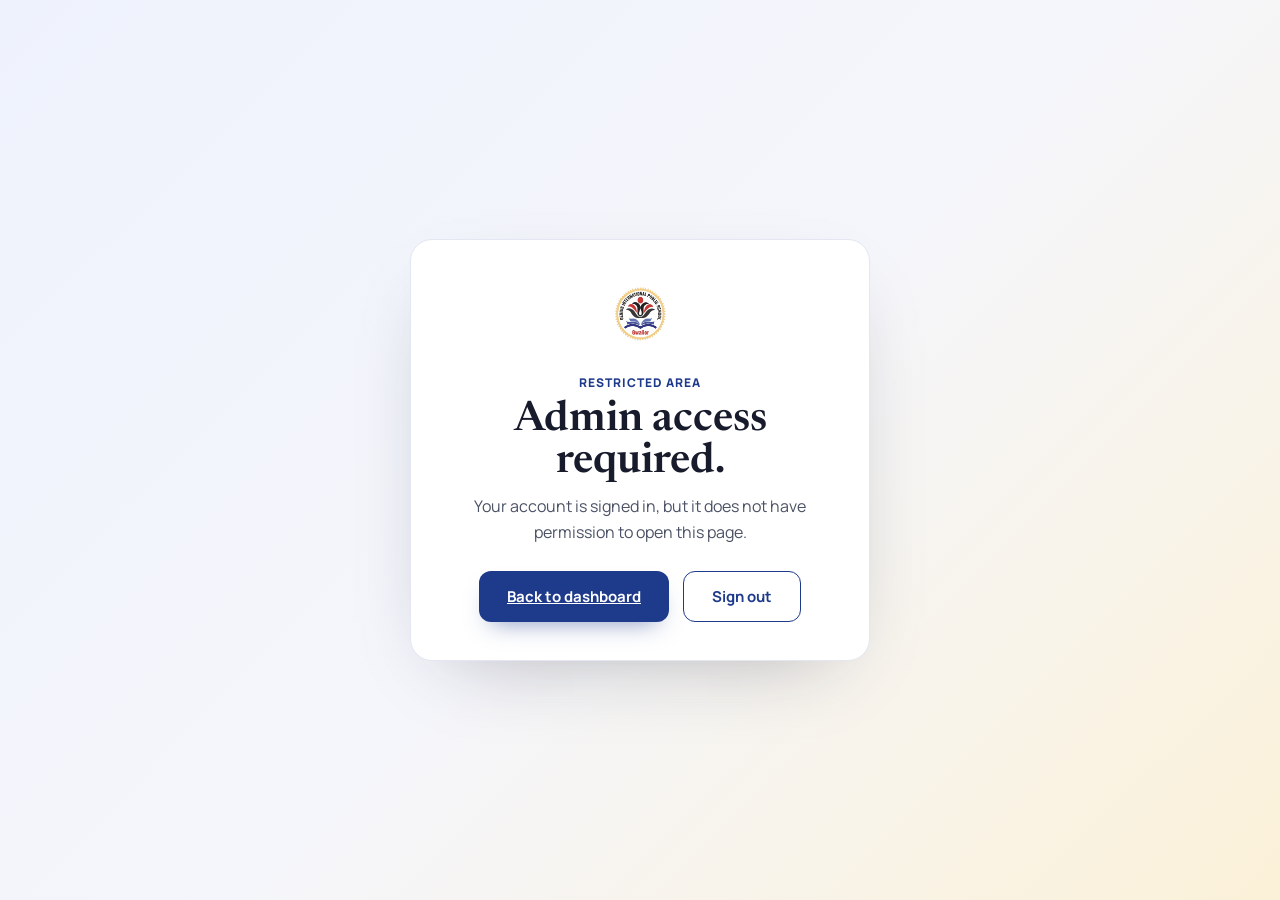
==== access-denied.html @ 64411fe4 "Add files via upload" ====
<!DOCTYPE html>
<html lang="en">
<head>
  <meta charset="UTF-8" />
  <meta name="viewport" content="width=device-width, initial-scale=1.0" />
  <title>Access Denied · GIPS Alumni Meet 2026</title>
  <link rel="icon" href="assets/logo.png" />
  <link rel="stylesheet" href="css/style.css" />
</head>
<body class="auth-page">
  <main class="auth-shell"><section class="auth-card access-card"><img class="gips-logo access-logo" src="assets/logo.png" alt="GIPS crest" /><p class="auth-kicker">Restricted area</p><h1 class="serif auth-title">Admin access required.</h1><p class="auth-copy">Your account is signed in, but it does not have permission to open this page.</p><div class="cta-row"><a class="btn btn-primary" href="index.html">Back to dashboard</a><button class="btn btn-ghost" data-logout type="button">Sign out</button></div></section></main>
  <script src="js/supabase-config.js"></script>
  <script src="js/auth.js"></script>
</body>
</html>
---- css/style.css ----
/* =====================================================================
   GIPS ALUMNI MEET 2026 — STYLESHEET
   Visual language: a "seal / certificate" motif echoing the school's
   own circular crest — double-rule borders, medallion badges, and a
   royal blue + warm gold palette with a serif display face.
   Content edits belong in js/data.js, not here.
===================================================================== */

@import url('https://fonts.googleapis.com/css2?family=Newsreader:ital,opsz,wght@0,6..72,400;0,6..72,500;0,6..72,600;0,6..72,700;1,6..72,500&family=Manrope:wght@400;500;600;700;800&display=swap');

:root {
  --bg: #F5F6FB;
  --paper: #FFFFFF;
  --ink: #171B2B;
  --ink-soft: #4B5265;
  --muted: #7A8296;
  --line: #E4E7F1;
  --line-strong: #D2D7E6;
  --royal: #1E3A8A;
  --royal-deep: #132A63;
  --royal-soft: #EEF2FC;
  --gold: #C9992C;
  --gold-deep: #9C7317;
  --gold-soft: #FBF1D8;
  --crimson: #B4222A;
  --purple: #5B3A9E;
}

* { box-sizing: border-box; }

body { padding-left: 76px; }

html { scroll-behavior: smooth; }

body {
  margin: 0;
  background: var(--bg);
  color: var(--ink);
  font-family: 'Manrope', system-ui, sans-serif;
  -webkit-font-smoothing: antialiased;
}

.serif { font-family: 'Newsreader', Georgia, serif; }

/* ----------------------------- side navigation ----------------------- */
.side-nav { position: fixed; inset: 0 auto 0 0; z-index: 60; width: 76px; padding: 22px 10px; overflow: hidden; background: #000000; color: #fff; box-shadow: 10px 0 30px -24px rgba(0, 0, 0, 0.55); transition: width 260ms ease; }
.side-nav:hover, .side-nav.sidebar-expanded, .side-nav:focus-within { width: 270px; }
.side-brand { width: 100%; display: flex; align-items: center; justify-content: center; gap: 10px; min-height: 58px; padding: 8px 4px 20px; border: 0; border-bottom: 1px solid rgba(255,255,255,0.14); background: transparent; color: #fff; text-align: left; text-decoration: none; cursor: pointer; }
.side-nav:hover .side-brand, .side-nav.sidebar-expanded .side-brand, .side-nav:focus-within .side-brand { justify-content: flex-start; padding-left: 10px; }
.side-brand img { width: 42px; height: 42px; flex: 0 0 42px; object-fit: contain; border-radius: 50%; background: #fff; }
.side-brand span { min-width: 0; overflow: hidden; white-space: nowrap; opacity: 0; transform: translateX(-8px); transition: opacity 180ms ease, transform 220ms ease; }
.side-nav:hover .side-brand span, .side-nav.sidebar-expanded .side-brand span, .side-nav:focus-within .side-brand span { opacity: 1; transform: translateX(0); }
.side-brand strong, .side-brand small { display: block; }
.side-brand strong { font-size: 16px; }
.side-brand small { margin-top: 3px; color: rgba(255,255,255,0.6); font-size: 11px; }
.side-nav-links { display: grid; gap: 5px; margin-top: 22px; }
.side-nav-link { display: flex; align-items: center; justify-content: center; gap: 14px; width: 100%; padding: 12px 13px; border: 0; border-radius: 10px; background: transparent; color: rgba(255,255,255,0.72); font: inherit; font-size: 13px; font-weight: 700; text-align: left; cursor: pointer; text-decoration: none; transition: background 0.2s ease, color 0.2s ease, justify-content 220ms ease; }
.side-nav:hover .side-nav-link, .side-nav.sidebar-expanded .side-nav-link, .side-nav:focus-within .side-nav-link { justify-content: flex-start; }
.side-nav-link svg { width: 18px; height: 18px; flex: 0 0 18px; }
.side-nav-link span { max-width: 0; overflow: hidden; white-space: nowrap; opacity: 0; transform: translateX(-8px); transition: max-width 220ms ease, opacity 180ms ease, transform 220ms ease; }
.side-nav:hover .side-nav-link span, .side-nav.sidebar-expanded .side-nav-link span, .side-nav:focus-within .side-nav-link span { max-width: 180px; opacity: 1; transform: translateX(0); }
.side-nav-link:hover, .side-nav-link.active { background: rgba(255,255,255,0.12); color: #fff; }
.side-nav-link.active { box-shadow: inset 3px 0 0 var(--gold); }
.side-nav-link[hidden] { display: none; }
.chat-unread { min-width: 18px; padding: 2px 5px; border-radius: 999px; background: var(--crimson); color: #fff; font-size: 10px; text-align: center; }

img { max-width: 100%; display: block; }

button, input, select {
  font-family: inherit;
}

section[id] { scroll-margin-top: 84px; }

/* ---------------------------- animations ---------------------------- */
@keyframes gipsFloat {
  0%, 100% { transform: translateY(0px) rotate(0deg); }
  50% { transform: translateY(-14px) rotate(6deg); }
}
@keyframes gipsFloatSlow {
  0%, 100% { transform: translateY(0px); }
  50% { transform: translateY(10px); }
}
@keyframes gipsRise {
  from { opacity: 0; transform: translateY(22px); }
  to { opacity: 1; transform: translateY(0); }
}
@keyframes gipsSpin {
  from { transform: rotate(0deg); }
  to { transform: rotate(360deg); }
}
.float { animation: gipsFloat 7s ease-in-out infinite; }
.float-slow { animation: gipsFloatSlow 9s ease-in-out infinite; }
.seal-spin { animation: none; }

.reveal {
  opacity: 0;
  transform: translateY(22px);
  transition: opacity 0.7s ease, transform 0.7s ease;
}
.reveal.in-view { opacity: 1; transform: translateY(0); }

@media (prefers-reduced-motion: reduce) {
  .float, .float-slow, .seal-spin, .reveal { animation: none !important; transition: none !important; opacity: 1 !important; transform: none !important; }
  html { scroll-behavior: auto; }
}

/* ------------------------------- shared ------------------------------ */
.card {
  background: var(--paper);
  border: 1px solid var(--line);
  transition: transform 0.35s ease, box-shadow 0.35s ease, border-color 0.35s ease;
}
.card:hover {
  transform: translateY(-4px);
  box-shadow: 0 24px 48px -24px rgba(23, 27, 43, 0.22);
  border-color: var(--line-strong);
}

.btn {
  border: none;
  border-radius: 12px;
  padding: 14px 28px;
  font-size: 15px;
  font-weight: 700;
  cursor: pointer;
  display: inline-flex;
  align-items: center;
  gap: 8px;
  transition: transform 0.25s ease, background 0.25s ease, box-shadow 0.25s ease, color 0.25s ease;
}
.btn-primary { background: var(--royal); color: #fff; box-shadow: 0 12px 24px -12px rgba(30, 58, 138, 0.55); }
.btn-primary:hover { background: var(--royal-deep); transform: translateY(-2px); }
.btn-ghost { background: transparent; color: var(--royal); border: 1.5px solid var(--royal); }
.btn-ghost:hover { background: var(--royal); color: #fff; transform: translateY(-2px); }
.btn-gold { background: var(--gold); color: var(--royal-deep); }
.btn-gold:hover { transform: translateY(-2px); }
.btn-sm { padding: 12px 16px; font-size: 14px; width: 100%; justify-content: center; }

.badge {
  display: inline-flex;
  align-items: center;
  gap: 5px;
  padding: 5px 14px;
  border-radius: 999px;
  font-weight: 700;
  font-size: 13px;
  white-space: nowrap;
}
.badge-sm { padding: 3px 10px; font-size: 11.5px; }

.seal-medallion {
  border-radius: 50%;
  display: flex;
  align-items: center;
  justify-content: center;
  position: relative;
  flex-shrink: 0;
}
.seal-medallion::before {
  content: "";
  position: absolute;
  inset: 4px;
  border-radius: 50%;
  border: 1px solid currentColor;
  opacity: 0.35;
}

.avatar-initials {
  border-radius: 50%;
  background: linear-gradient(145deg, var(--royal), var(--royal-deep));
  color: #fff;
  display: flex;
  align-items: center;
  justify-content: center;
  font-weight: 700;
  font-family: 'Manrope', sans-serif;
  box-shadow: 0 0 0 3px var(--paper), 0 0 0 4px var(--line);
}
.avatar-photo {
  border-radius: 50%;
  object-fit: cover;
  box-shadow: 0 0 0 3px var(--paper), 0 0 0 4px var(--line);
}

/* -------------------------------- navbar ------------------------------ */
.navbar {
  position: sticky;
  top: 0;
  z-index: 50;
  background: rgba(255, 255, 255, 0.7);
  backdrop-filter: blur(14px);
  border-bottom: 1px solid transparent;
  transition: all 0.3s ease;
}
.navbar.scrolled { background: rgba(255, 255, 255, 0.92); border-bottom-color: var(--line); }
.nav-inner {
  max-width: 1180px;
  margin: 0 auto;
  padding: 18px 24px;
  display: flex;
  align-items: center;
  justify-content: space-between;
  transition: padding 0.3s ease;
}
.navbar.scrolled .nav-inner { padding: 10px 24px; }
.brand { display: flex; align-items: center; gap: 12px; background: none; border: none; cursor: pointer; }
.brand img { height: 42px; width: auto; transition: height 0.3s ease; }
.navbar.scrolled .brand img { height: 34px; }
.brand-text { text-align: left; }
.brand-short { display: block; font-size: 17px; font-weight: 600; color: var(--ink); line-height: 1.1; }
.brand-event { display: block; font-size: 12px; color: var(--muted); font-weight: 600; }

.nav-links { display: none; }
.nav-link {
  position: relative;
  background: none;
  border: none;
  cursor: pointer;
  font-size: 14.5px;
  font-weight: 600;
  padding: 0;
  color: var(--ink-soft);
  transition: color 0.2s ease;
}
.nav-link::after {
  content: "";
  position: absolute;
  left: 0; right: 0; bottom: -6px;
  height: 2px;
  background: var(--gold);
  transform: scaleX(0);
  transform-origin: left;
  transition: transform 0.25s ease;
}
.nav-link:hover { color: var(--ink); }
.nav-link:hover::after { transform: scaleX(1); }

.mobile-toggle { display: none; background: none; border: none; cursor: pointer; color: var(--ink); }
.mobile-panel { display: none; border-top: 1px solid var(--line); background: var(--paper); padding: 8px 24px 20px; }
.mobile-panel.open { display: block; }
.mobile-panel .nav-link {
  display: block; width: 100%; text-align: left; padding: 12px 0;
  border-bottom: 1px solid var(--line); font-size: 15px; color: var(--ink);
}
.mobile-panel .nav-link::after { display: none; }

@media (max-width: 820px) {
  body { padding-left: 0; }
  .side-nav { display: none; }
  .nav-links { display: none; }
  .mobile-toggle { display: block; }
}

/* --------------------------------- hero -------------------------------- */
.hero { position: relative; overflow: hidden; padding: 84px 24px 60px; background: linear-gradient(rgba(245, 246, 251, 0.78), rgba(245, 246, 251, 0.9)), url("../assets/school-building.png") center / cover no-repeat; }
.hero-shape { position: absolute; border-radius: 50%; }
.hero-inner { max-width: 900px; margin: 0 auto; text-align: center; position: relative; }
.hero-seal-wrap { display: flex; justify-content: center; margin-bottom: 26px; }
.hero-seal { width: 108px; height: 108px; }
.hero-eyebrow { font-size: 14px; font-weight: 700; color: var(--royal); letter-spacing: 0.02em; margin: 0 0 10px; }
.hero-title { font-size: clamp(38px, 7vw, 66px); line-height: 1.05; font-weight: 600; color: var(--ink); margin: 0 0 18px; }
.hero-tagline { font-size: clamp(17px, 2.4vw, 21px); color: var(--royal); font-weight: 700; margin: 0 0 16px; }
.hero-desc { font-size: 16.5px; color: var(--ink-soft); max-width: 620px; margin: 0 auto 30px; line-height: 1.7; }

/* ---------------------- registration and attendance ------------------- */
.registered-members-section, .attendance-section, .registration-section { padding: 80px 24px; background: var(--paper); border-top: 1px solid var(--line); }
.registered-members-grid { max-width: 1080px; margin: 0 auto; display: grid; grid-template-columns: repeat(3, 1fr); gap: 18px; }
.registered-member { border-radius: 18px; padding: 20px; display: flex; align-items: center; gap: 16px; }
.registered-member-name { margin: 0 0 4px; font-size: 20px; }
.registered-member-label, .registered-members-message { margin: 0; color: var(--muted); font-size: 13px; }
.registered-members-message { grid-column: 1 / -1; text-align: center; }
.registration-inner, .attendance-panel { max-width: 980px; margin: 0 auto; }
.registration-form, .attendance-panel { padding: 26px; background: var(--paper); border: 1px solid var(--line); border-radius: 18px; }
.registration-form { display: grid; gap: 14px; max-width: 680px; margin: auto; }
.registration-form label, .admin-login-form label, .attendance-toolbar label { display: grid; gap: 7px; color: var(--ink); font-size: 13px; font-weight: 700; }
.registration-form input, .admin-login-form input, .attendance-toolbar input, .member-daily-score, .member-remarks { width: 100%; padding: 11px 12px; border: 1px solid var(--line); border-radius: 9px; background: var(--paper); color: var(--ink); font: inherit; }
.registration-status, .attendance-status { min-height: 20px; margin: 0; color: var(--ink-soft); font-size: 13px; }
.admin-login-form { display: grid; grid-template-columns: 1.4fr 1fr 1fr auto; align-items: end; gap: 14px; }
.admin-login-title { margin: 0 0 4px; font-size: 22px; }
.admin-login-copy { margin: 0; color: var(--muted); font-size: 13px; }
.attendance-toolbar { display: flex; align-items: end; justify-content: space-between; gap: 16px; margin-bottom: 20px; }
.attendance-actions { display: flex; align-items: center; gap: 10px; }
.attendance-table-wrap { overflow-x: auto; }
.attendance-table { width: 100%; min-width: 700px; border-collapse: collapse; }
.attendance-table th, .attendance-table td { padding: 12px; text-align: left; border-bottom: 1px solid var(--line); }
.attendance-table th { color: var(--royal); background: var(--royal-soft); font-size: 12px; }
.attendance-table td small { display: block; margin-top: 3px; color: var(--muted); font-size: 12px; }
.member-remarks { min-width: 170px; font-size: 12px; }
.attendance-status.pending { color: var(--gold-deep); }
.public-attendance-section { padding: 80px 24px; background: var(--paper); border-top: 1px solid var(--line); }
.public-attendance-panel { max-width: 980px; margin: 0 auto; padding: 24px; border: 1px solid var(--line); border-radius: 18px; background: var(--paper); }
.public-attendance-toolbar, .attendance-search-row { display: flex; align-items: end; justify-content: space-between; gap: 14px; flex-wrap: wrap; }
.public-attendance-toolbar { margin-bottom: 18px; }
.public-attendance-toolbar label { display: grid; gap: 7px; font-size: 13px; font-weight: 700; }
.public-attendance-toolbar input, .public-attendance-toolbar select, .attendance-search-row input, .attendance-search-row select { padding: 11px 13px; border: 1px solid var(--line); border-radius: 9px; background: var(--paper); color: var(--ink); font: inherit; }
.attendance-summary { display: flex; gap: 10px; flex-wrap: wrap; }
.attendance-summary span { padding: 9px 12px; border-radius: 9px; background: var(--royal-soft); color: var(--royal); font-size: 12px; font-weight: 700; }
.attendance-summary strong { margin-left: 4px; font-size: 15px; }
.attendance-search-row { justify-content: flex-start; margin-bottom: 16px; }
.attendance-search-row input { min-width: 240px; }
.public-attendance-list { border: 1px solid var(--line); border-radius: 12px; overflow: hidden; }
.public-attendance-row { display: flex; align-items: center; justify-content: space-between; gap: 14px; padding: 14px 16px; border-top: 1px solid var(--line); }
.public-attendance-row:first-child { border-top: 0; }
.public-attendance-row span { font-weight: 700; }
.public-attendance-row small { display: block; margin-top: 3px; color: var(--muted); font-size: 12px; font-weight: 500; }
.attendance-status-pill { min-width: 74px; padding: 6px 10px; border-radius: 999px; text-align: center; font-size: 12px; }
.attendance-status-pill.present { color: #217346; background: #E7F5EC; }
.attendance-status-pill.absent { color: var(--crimson); background: #FFF0F0; }
.attendance-empty { margin: 12px 0; color: var(--muted); text-align: center; }
@media (max-width: 900px) { .registered-members-grid { grid-template-columns: repeat(2, 1fr); } .admin-login-form { grid-template-columns: 1fr 1fr; } .admin-login-form > div { grid-column: 1 / -1; } }
@media (max-width: 600px) { .registered-members-grid { grid-template-columns: 1fr; } .admin-login-form { grid-template-columns: 1fr; } .admin-login-form > div { grid-column: auto; } .attendance-toolbar, .attendance-actions { align-items: stretch; flex-direction: column; } .public-attendance-row { align-items: flex-start; } .attendance-summary { width: 100%; } }

/* ----------------------------- private portal ------------------------- */
.auth-page { min-height: 100vh; padding-left: 0; background: linear-gradient(135deg, var(--royal-soft), var(--bg) 52%, var(--gold-soft)); }
.auth-shell { min-height: 100vh; display: grid; place-items: center; padding: 28px 18px; }
.auth-card { width: min(100%, 460px); padding: 38px; background: var(--paper); border: 1px solid var(--line); border-radius: 22px; box-shadow: 0 28px 80px -42px rgba(23, 27, 43, .38); }
.auth-brand { display: flex; align-items: center; gap: 12px; margin-bottom: 34px; color: var(--ink); }
.auth-brand .gips-logo { width: 48px; height: 48px; object-fit: contain; }
.auth-brand strong, .auth-brand span { display: block; }
.auth-brand strong { font-size: 18px; }
.auth-brand span { margin-top: 3px; color: var(--muted); font-size: 12px; }
.auth-kicker, .profile-label { margin: 0 0 8px; color: var(--royal); font-size: 12px; font-weight: 800; letter-spacing: .08em; text-transform: uppercase; }
.auth-title { margin: 0 0 10px; font-size: 42px; font-weight: 600; }
.auth-copy { margin: 0 0 26px; color: var(--ink-soft); line-height: 1.65; }
.auth-form { display: grid; gap: 15px; }
.auth-form label { display: grid; gap: 7px; color: var(--ink); font-size: 13px; font-weight: 700; }
.auth-form input { width: 100%; padding: 13px 14px; border: 1px solid var(--line); border-radius: 10px; background: var(--paper); color: var(--ink); font: inherit; }
.password-field { position: relative; }
.password-field input { padding-right: 46px; }
.password-field button { position: absolute; top: 50%; right: 10px; display: grid; place-items: center; padding: 7px; border: 0; background: transparent; color: var(--muted); cursor: pointer; transform: translateY(-50%); }
.auth-status { min-height: 20px; margin: 0; color: var(--crimson); font-size: 13px; }
.access-card { text-align: center; }
.access-logo { width: 72px; height: 72px; margin: 0 auto 24px; object-fit: contain; }
.portal-page { min-height: 100vh; padding-left: 0; }
.profile-section, .admin-section, .chat-section { min-height: 100vh; padding: 72px 24px; }
.profile-card, .admin-members, .chat-card { max-width: 980px; margin: 0 auto; padding: 28px; border-radius: 18px; }
.profile-card { display: grid; grid-template-columns: auto 1fr auto; align-items: center; gap: 24px; }
.profile-avatar { width: 96px; height: 96px; }
.profile-avatar .avatar-photo, .profile-avatar .avatar-initials { width: 96px; height: 96px; }
.profile-avatar .avatar-initials { display: grid; place-items: center; border-radius: 50%; background: var(--royal); color: #fff; font-size: 28px; font-weight: 800; }
.profile-details h2 { margin: 0 0 18px; font-size: 30px; }
.profile-details p { margin: 0 0 10px; color: var(--ink-soft); }
.profile-details .profile-label { margin-bottom: 4px; }
.admin-toolbar { max-width: 980px; margin: 0 auto 16px; display: flex; align-items: center; justify-content: space-between; gap: 16px; color: var(--ink-soft); }
.admin-members { overflow: hidden; }
.chat-card { display: grid; gap: 14px; }
.chat-messages { height: min(62vh, 620px); overflow-y: auto; padding: 8px 4px; }
.chat-empty { margin: 0; padding: 60px 16px; color: var(--muted); text-align: center; }
.chat-message { display: flex; align-items: flex-end; gap: 10px; max-width: 78%; margin: 12px 0; }
.chat-message.own { margin-left: auto; flex-direction: row-reverse; }
.chat-avatar, .chat-avatar img, .chat-avatar span { width: 34px; height: 34px; flex: 0 0 34px; border-radius: 50%; }
.chat-avatar img { object-fit: cover; }
.chat-avatar span { display: grid; place-items: center; background: var(--royal); color: #fff; font-size: 11px; font-weight: 800; }
.chat-bubble { min-width: 120px; padding: 11px 14px; border: 1px solid var(--line); border-radius: 14px 14px 14px 4px; background: var(--royal-soft); }
.chat-message.own .chat-bubble { border-color: #d9e1f8; background: var(--paper); border-radius: 14px 14px 4px 14px; }
.chat-message-meta { display: flex; align-items: center; gap: 8px; color: var(--royal); font-size: 12px; }
.chat-message-meta time { color: var(--muted); font-size: 10px; font-weight: 500; }
.chat-message-meta .chat-delete { display: inline-grid; place-items: center; margin-left: auto; padding: 0; border: 0; background: transparent; color: var(--muted); cursor: pointer; }
.chat-message p { margin: 6px 0 0; color: var(--ink); line-height: 1.5; white-space: normal; overflow-wrap: anywhere; }
.chat-form { display: grid; grid-template-columns: 1fr auto; align-items: end; gap: 12px; }
.chat-form textarea { width: 100%; resize: vertical; padding: 12px; border: 1px solid var(--line); border-radius: 10px; color: var(--ink); font: inherit; }
@media (max-width: 600px) { .auth-card { padding: 28px 22px; } .profile-card { grid-template-columns: 1fr; text-align: center; justify-items: center; } .admin-toolbar, .chat-form { grid-template-columns: 1fr; display: grid; } .chat-message { max-width: 94%; } .profile-section, .admin-section, .chat-section { padding: 42px 14px; } }

/* ----------------------------- analytics ------------------------------ */
.analytics-section { display: none; }
.analytics-section.analytics-modal-open { position: relative; inset: auto; z-index: 1; display: block; padding: 40px 24px 56px; background: var(--bg); backdrop-filter: none; overflow: visible; }
.analytics-modal-card { max-width: 1280px; margin: 0 auto; overflow: hidden; background: var(--paper); border: 1px solid var(--line); border-radius: 22px; box-shadow: 0 18px 48px -28px rgba(0, 0, 0, 0.28); }
.analytics-modal-close { display: none; }
.analytics-modal-card .section-head { padding: 24px 28px 0; margin-bottom: 0; }
.analytics-inner { padding: 0 28px 32px; }
.analytics-department-grid, .analytics-member-grid { display: grid; grid-template-columns: repeat(3, 1fr); gap: 16px; align-content: start; }
.analytics-member-grid .analytics-back, .analytics-member-grid .analytics-heading, .analytics-member-search { grid-column: 1 / -1; }
.analytics-department, .analytics-member { display: flex; align-items: center; gap: 18px; width: 100%; min-height: 128px; padding: 22px; border-radius: 16px; text-align: left; cursor: pointer; color: var(--ink); }
.analytics-department > span:nth-child(2), .analytics-member > span:nth-child(2) { flex: 1; min-width: 0; }
.analytics-department strong, .analytics-member strong { display: block; font-size: 15px; }
.analytics-department small, .analytics-member small { display: block; margin-top: 4px; color: var(--muted); font-size: 12px; }
.analytics-dept-icon { width: 54px; height: 54px; border: 2px solid var(--royal); border-radius: 50%; display: grid; place-items: center; color: var(--royal); }
.analytics-back { display: inline-flex; align-items: center; gap: 6px; margin: 0 0 18px; padding: 0; border: 0; background: transparent; color: var(--royal); cursor: pointer; font-weight: 700; }
.analytics-heading { margin: 0 0 18px; color: var(--ink); font-size: 28px; }
.analytics-member-search { position: relative; display: flex; align-items: center; max-width: 460px; margin: -4px 0 4px; }
.analytics-member-search svg { position: absolute; left: 14px; color: var(--muted); }
.analytics-member-search input { width: 100%; padding: 13px 16px 13px 42px; border: 1px solid var(--line); border-radius: 10px; background: var(--paper); color: var(--ink); outline: none; font: inherit; }
.analytics-avatar, .analytics-initials { width: 58px; height: 58px; flex-shrink: 0; border-radius: 50%; object-fit: cover; box-shadow: 0 0 0 3px var(--paper), 0 0 0 4px var(--line); }
.analytics-initials { display: grid; place-items: center; background: var(--royal); color: #fff; font-weight: 700; }
.dashboard-heading { display: flex; align-items: center; gap: 14px; margin-bottom: 20px; }
.dashboard-heading .analytics-heading { margin: 0; }
.dashboard-heading p { margin: 3px 0 0; color: var(--muted); font-size: 13px; }
.dashboard-stats { display: grid; grid-template-columns: repeat(5, 1fr); gap: 10px; margin-bottom: 18px; }
.dashboard-stats .card { padding: 14px 10px; border-radius: 12px; text-align: center; }
.dashboard-stats strong { display: block; color: var(--royal); font-size: 20px; }
.dashboard-stats span { display: block; margin-top: 4px; color: var(--muted); font-size: 11px; }
.performance-chart { height: 340px; padding: 18px; border-radius: 16px; }
.performance-chart canvas { width: 100% !important; height: 100% !important; }
@media (max-width: 900px) { .analytics-department-grid, .analytics-member-grid { grid-template-columns: repeat(2, 1fr); } }
@media (max-width: 560px) { .analytics-department-grid, .analytics-member-grid { grid-template-columns: 1fr; } .dashboard-stats { grid-template-columns: repeat(2, 1fr); } .analytics-section.analytics-modal-open { padding: 24px 12px; } .analytics-inner { padding: 0 16px 24px; } .analytics-modal-card .section-head { padding-left: 16px; padding-right: 16px; } }
.date-pill {
  display: inline-flex; align-items: center; gap: 10px;
  background: var(--paper); border: 1px solid var(--line); border-radius: 999px;
  padding: 10px 20px; margin-bottom: 36px;
  box-shadow: 0 10px 26px -18px rgba(23, 27, 43, 0.35);
}
.date-pill svg { color: var(--royal); }
.date-pill .date-text { font-weight: 700; font-size: 14.5px; color: var(--ink); }
.date-pill .dot { width: 4px; height: 4px; border-radius: 50%; background: var(--line-strong); }
.date-pill .date-note { font-size: 13px; color: var(--muted); font-weight: 600; }
.cta-row { display: flex; gap: 14px; justify-content: center; flex-wrap: wrap; }

.stats-grid { max-width: 900px; margin: 56px auto 0; display: grid; grid-template-columns: repeat(4, 1fr); gap: 14px; }
.stat-card { border-radius: 16px; padding: 22px 12px; text-align: center; }
.stat-value { font-size: 30px; font-weight: 700; color: var(--royal); }
.stat-label { font-size: 12.5px; color: var(--muted); font-weight: 600; margin-top: 4px; }

@media (max-width: 640px) { .stats-grid { grid-template-columns: repeat(2, 1fr); } }

/* -------------------------------- about -------------------------------- */
.about-section { padding: 70px 24px; background: var(--paper); border-top: 1px solid var(--line); border-bottom: 1px solid var(--line); }
.about-inner { max-width: 880px; margin: 0 auto; text-align: center; }
.section-title { font-size: clamp(28px, 4vw, 38px); font-weight: 600; color: var(--ink); margin: 0 0 22px; }
.about-text { font-size: 16.5px; color: var(--ink-soft); line-height: 1.8; margin: 0 0 16px; }
.pillars-grid { display: grid; grid-template-columns: repeat(4, 1fr); gap: 16px; margin-top: 40px; }
.pillar { display: flex; flex-direction: column; align-items: center; gap: 10px; }
.pillar-label { font-size: 13.5px; font-weight: 700; color: var(--ink); }
@media (max-width: 640px) { .pillars-grid { grid-template-columns: repeat(2, 1fr); row-gap: 26px; } }

/* ----------------------------- departments ----------------------------- */
.departments-section, .position-section, .leaderboard-section, .progress-section { padding: 80px 24px; }
.position-section, .progress-section { background: var(--paper); border-top: 1px solid var(--line); }
.position-section { border-bottom: 1px solid var(--line); }
.section-head { text-align: center; max-width: 640px; margin: 0 auto 40px; }
.section-sub { font-size: 15.5px; color: var(--ink-soft); line-height: 1.7; }

.filters-row { display: flex; gap: 12px; flex-wrap: wrap; justify-content: center; margin-bottom: 40px; }
.search-box { position: relative; flex: 1 1 260px; max-width: 320px; }
.search-box svg { position: absolute; left: 14px; top: 50%; transform: translateY(-50%); color: var(--muted); }
.search-input {
  width: 100%; padding: 11px 14px 11px 38px; border-radius: 10px;
  border: 1px solid var(--line); font-size: 14px; background: var(--paper); outline: none;
}
.filter-select {
  padding: 11px 14px; border-radius: 10px; border: 1px solid var(--line);
  font-size: 14px; background: var(--paper); color: var(--ink); outline: none; font-weight: 600;
}

.dept-grid { max-width: 1180px; margin: 0 auto; display: grid; grid-template-columns: repeat(3, 1fr); gap: 22px; }
@media (max-width: 980px) { .dept-grid { grid-template-columns: 1fr; } }
.no-results { text-align: center; color: var(--muted); font-size: 15px; }

.dept-card { border-radius: 20px; padding: 26px; display: flex; flex-direction: column; gap: 16px; }
.dept-card-top { display: flex; align-items: flex-start; justify-content: space-between; }
.dept-rank-block { text-align: right; }
.dept-rank-label { font-size: 11.5px; font-weight: 700; color: var(--gold); letter-spacing: 0.02em; }
.dept-rank-label.muted { color: var(--muted); }
.dept-score-value { font-size: 22px; font-weight: 700; color: var(--ink); }
.dept-score-value span { font-size: 13px; color: var(--muted); font-weight: 500; }
.dept-name { font-size: 21px; font-weight: 600; color: var(--ink); margin: 0 0 8px; }
.dept-desc { font-size: 14px; color: var(--ink-soft); line-height: 1.65; min-height: 66px; margin: 0; }
.dept-meta-row { display: flex; align-items: center; justify-content: space-between; flex-wrap: wrap; gap: 10px; }
.dept-member-count { font-size: 12.5px; color: var(--muted); font-weight: 600; }
.dept-leadership { border-top: 1px dashed var(--line); padding-top: 14px; display: flex; flex-direction: column; gap: 4px; }
.dept-leadership-row { display: flex; justify-content: space-between; font-size: 13px; }
.dept-leadership-row .label { color: var(--muted); }
.dept-leadership-row .value { font-weight: 700; color: var(--ink); }
.dept-leadership-row .value.tba { color: var(--muted); }

/* ------------------------------ dept modal ------------------------------ */
.modal-overlay {
  position: fixed; inset: 0; z-index: 100; background: rgba(15, 18, 30, 0.55);
  backdrop-filter: blur(4px); display: flex; justify-content: center; align-items: flex-start;
  padding: 40px 16px; overflow-y: auto;
}
.modal-overlay.hidden { display: none; }
.modal {
  background: var(--bg); border-radius: 24px; max-width: 860px; width: 100%;
  padding: 0 0 40px; position: relative; box-shadow: 0 40px 90px -30px rgba(0,0,0,0.5);
  animation: gipsRise 0.35s ease;
}
.modal-close {
  position: absolute; top: 20px; right: 20px; background: var(--paper); border: 1px solid var(--line);
  border-radius: 50%; width: 38px; height: 38px; display: flex; align-items: center; justify-content: center;
  cursor: pointer; z-index: 2;
}
.modal-header { background: linear-gradient(160deg, var(--royal-deep), var(--royal)); border-radius: 24px 24px 0 0; padding: 40px 36px 30px; color: #fff; }
.modal-header .seal-medallion { color: rgba(255,255,255,0.6); }
.modal-title { font-size: 30px; font-weight: 600; margin: 16px 0 8px; }
.modal-desc { font-size: 14.5px; opacity: 0.85; line-height: 1.7; max-width: 560px; margin: 0 0 18px; }
.modal-stats { display: flex; gap: 22px; flex-wrap: wrap; }
.modal-stat-label { font-size: 11.5px; opacity: 0.7; font-weight: 600; }
.modal-stat-value { font-size: 22px; font-weight: 700; }
.modal-body { padding: 30px 36px 0; }
.modal-subhead { font-size: 13px; font-weight: 800; color: var(--muted); letter-spacing: 0.03em; margin: 0 0 14px; }
.leader-grid, .member-grid { display: grid; grid-template-columns: 1fr 1fr; gap: 16px; margin-bottom: 30px; }
@media (max-width: 700px) { .leader-grid, .member-grid { grid-template-columns: 1fr; } }

.member-card { border-radius: 18px; padding: 22px; display: flex; gap: 16px; align-items: flex-start; }
.member-card-body { flex: 1; min-width: 0; }
.member-card-head { display: flex; align-items: center; justify-content: space-between; gap: 8px; flex-wrap: wrap; }
.member-name { font-size: 17.5px; font-weight: 600; color: var(--ink); margin: 0; }
.member-position { font-size: 13px; font-weight: 700; color: var(--royal); margin: 0 0 8px; }
.member-resp { font-size: 13.5px; color: var(--ink-soft); line-height: 1.6; margin: 0 0 12px; }
.member-meta { display: flex; align-items: center; gap: 10px; flex-wrap: wrap; }
.member-score { font-size: 15px; font-weight: 700; color: var(--ink); }
.member-score span { font-size: 11.5px; color: var(--muted); font-weight: 500; }

/* --------------------------- position section --------------------------- */
.position-grid { display: grid; grid-template-columns: repeat(5, 1fr); gap: 16px; max-width: 1080px; margin: 0 auto; }
@media (max-width: 980px) { .position-grid { grid-template-columns: repeat(2, 1fr); row-gap: 30px; } }
.position-item { text-align: center; padding: 8px 6px; }
.position-item h4 { font-size: 14.5px; font-weight: 700; color: var(--ink); margin: 12px 0 6px; }
.position-item p { font-size: 12.5px; color: var(--ink-soft); line-height: 1.55; margin: 0; }

/* ------------------------------ leaderboard ------------------------------ */
.leaderboard-inner { max-width: 980px; margin: 0 auto; }
.podium { display: flex; align-items: flex-end; justify-content: center; gap: 18px; margin-bottom: 46px; flex-wrap: wrap; }
.podium-item { display: flex; flex-direction: column; align-items: center; width: 190px; }
.podium-name { font-size: 16.5px; font-weight: 600; color: var(--ink); margin: 10px 0 2px; text-align: center; }
.podium-dept { font-size: 12px; color: var(--muted); font-weight: 600; margin: 0 0 8px; text-align: center; }
.podium-score { font-size: 20px; font-weight: 700; color: var(--royal); margin-bottom: 12px; }
.podium-score span { font-size: 12px; color: var(--muted); font-weight: 500; }
.podium-plate {
  width: 100%; border-radius: 14px 14px 4px 4px; background: linear-gradient(180deg, var(--paper), var(--royal-soft));
  display: flex; align-items: flex-start; justify-content: center; padding-top: 14px;
}

.lb-list { display: flex; flex-direction: column; gap: 0; border-radius: 16px; overflow: hidden; background: var(--paper); border: 1px solid var(--line); }
.lb-row {
  display: grid; grid-template-columns: 50px 1.6fr 1.2fr 1fr 1fr 70px;
  padding: 14px 20px; align-items: center; border-top: 1px solid var(--line); gap: 8px;
}
.lb-row:first-child { border-top: none; }
.lb-head { background: var(--royal-soft); font-size: 11.5px; font-weight: 800; color: var(--royal); letter-spacing: 0.02em; padding: 12px 20px; }
.lb-row.top3 { background: var(--gold-soft); }
.lb-rank { font-weight: 700; color: var(--muted); }
.lb-row.top3 .lb-rank { color: var(--gold-deep); }
.lb-name { font-weight: 700; font-size: 14px; color: var(--ink); display: flex; align-items: center; gap: 10px; }
.lb-dept, .lb-position { font-size: 13px; color: var(--ink-soft); }
.lb-score { font-weight: 700; font-size: 14.5px; text-align: right; color: var(--ink); }

@media (max-width: 760px) {
  .lb-head { display: none; }
  .lb-row { grid-template-columns: 1fr; gap: 6px; }
  .lb-row > * { text-align: left !important; }
}

/* ------------------------------- progress ------------------------------- */
.progress-grid { display: grid; grid-template-columns: repeat(3, 1fr); gap: 20px; max-width: 1080px; margin: 0 auto; }
@media (max-width: 900px) { .progress-grid { grid-template-columns: 1fr; } }
.progress-card { border-radius: 18px; padding: 24px; }
.progress-head { display: flex; align-items: center; gap: 12px; margin-bottom: 16px; }
.progress-head h4 { font-size: 15.5px; font-weight: 700; color: var(--ink); margin: 0; }
.progress-percent { font-size: 13px; color: var(--gold); font-weight: 700; }
.progress-track { height: 9px; border-radius: 999px; background: var(--line); overflow: hidden; margin-bottom: 14px; }
.progress-fill { height: 100%; width: 0%; border-radius: 999px; background: linear-gradient(90deg, var(--royal), var(--gold)); transition: width 1.4s cubic-bezier(0.16, 1, 0.3, 1); }
.progress-status { font-size: 13px; color: var(--ink-soft); margin: 0; }

/* ------------------------------- final CTA ------------------------------- */
.final-cta { padding: 90px 24px; background: linear-gradient(160deg, var(--royal-deep), var(--royal)); text-align: center; position: relative; overflow: hidden; }
.final-cta-title { font-size: clamp(30px, 5vw, 46px); font-weight: 600; color: #fff; margin: 0 0 12px; }
.final-cta-sub { font-size: 18px; color: var(--gold); font-weight: 700; margin: 0 0 14px; }
.final-cta-text { font-size: 15.5px; color: rgba(255,255,255,0.8); max-width: 480px; margin: 0 auto 32px; line-height: 1.7; }

/* --------------------------------- footer -------------------------------- */
.footer { padding: 44px 24px 30px; background: var(--ink); color: rgba(255,255,255,0.75); }
.footer-inner { max-width: 1080px; margin: 0 auto; display: flex; flex-direction: column; align-items: center; text-align: center; gap: 10px; }
.footer-inner img { height: 46px; margin-bottom: 6px; filter: brightness(1.1); }
.footer-school { font-weight: 700; color: #fff; font-size: 15px; margin: 0; }
.footer-sub { font-size: 13px; color: rgba(255,255,255,0.55); margin: 0; }
.footer-tagline { font-size: 13px; color: var(--gold); font-weight: 700; margin: 4px 0 0; }
.footer-credit { font-size: 12px; color: rgba(255,255,255,0.4); margin-top: 22px; }
/*
  Social / contact links placeholder — uncomment in index.html and
  fill in once the school provides official handles.
*/
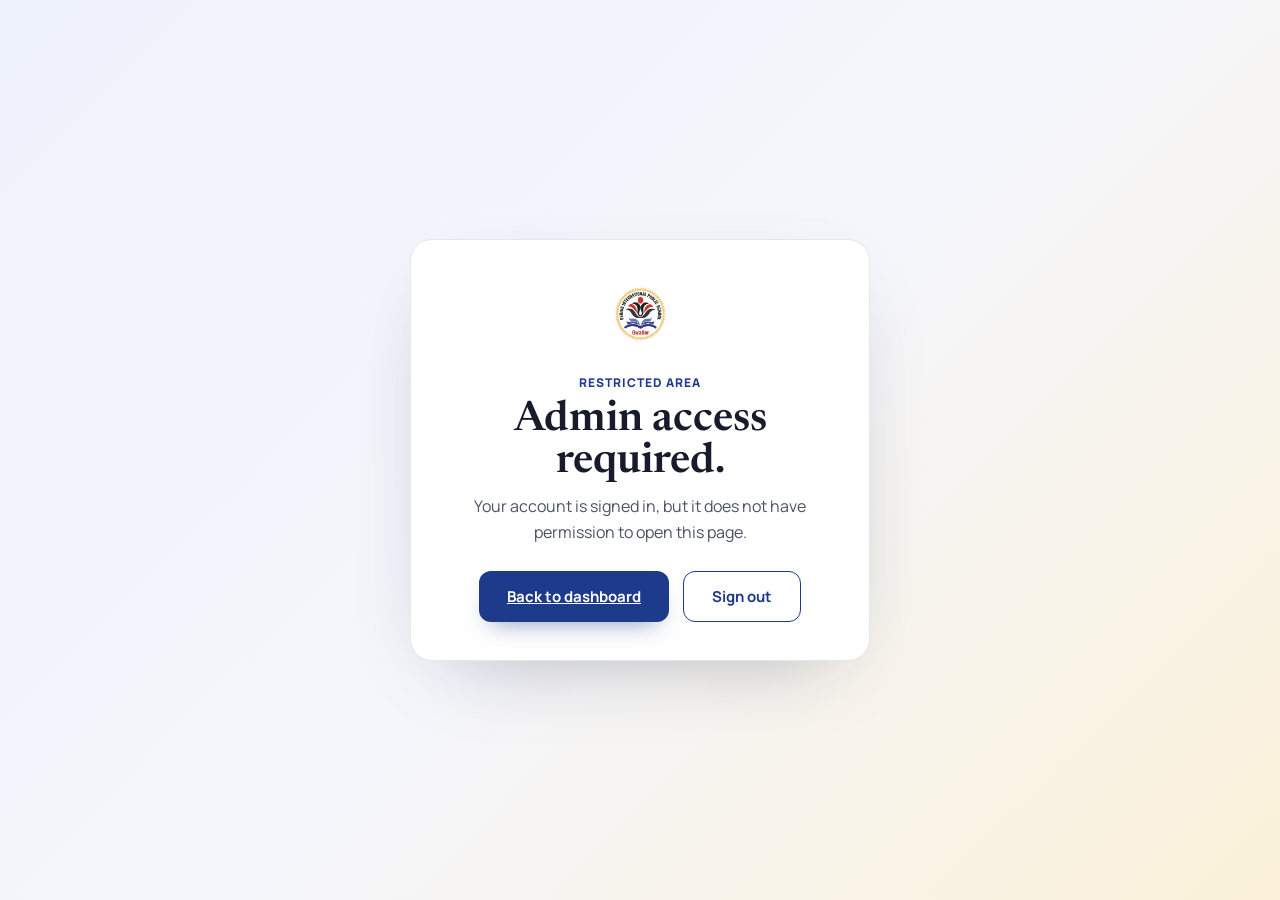
==== commit 63b7ff27: "Optimize website performance and mobile menu" ====
--- a/access-denied.html
+++ b/access-denied.html
@@ -9,7 +9,7 @@
 </head>
 <body class="auth-page">
   <main class="auth-shell"><section class="auth-card access-card"><img class="gips-logo access-logo" src="assets/logo.png" alt="GIPS crest" /><p class="auth-kicker">Restricted area</p><h1 class="serif auth-title">Admin access required.</h1><p class="auth-copy">Your account is signed in, but it does not have permission to open this page.</p><div class="cta-row"><a class="btn btn-primary" href="index.html">Back to dashboard</a><button class="btn btn-ghost" data-logout type="button">Sign out</button></div></section></main>
-  <script src="js/supabase-config.js"></script>
-  <script src="js/auth.js"></script>
+  <script src="js/supabase-config.js" defer></script>
+  <script src="js/auth.js" defer></script>
 </body>
 </html>
--- a/css/style.css
+++ b/css/style.css
@@ -237,6 +237,20 @@
 .nav-link:hover::after { transform: scaleX(1); }
 
 .mobile-toggle { display: none; background: none; border: none; cursor: pointer; color: var(--ink); }
+.mobile-header-left { display: flex; align-items: center; gap: 10px; }
+.mobile-back-home {
+  display: none;
+  align-items: center;
+  gap: 6px;
+  background: transparent;
+  border: 1px solid var(--line-strong);
+  color: var(--ink);
+  border-radius: 10px;
+  padding: 8px 12px;
+  text-decoration: none;
+  font-size: 13px;
+  font-weight: 700;
+}
 .mobile-panel { display: none; border-top: 1px solid var(--line); background: var(--paper); padding: 8px 24px 20px; }
 .mobile-panel.open { display: block; }
 .mobile-panel .nav-link {
@@ -249,7 +263,66 @@
   body { padding-left: 0; }
   .side-nav { display: none; }
   .nav-links { display: none; }
-  .mobile-toggle { display: block; }
+  .nav-inner {
+    padding: 14px 18px;
+    gap: 10px;
+    justify-content: flex-start;
+  }
+  .mobile-header-left {
+    display: flex;
+    align-items: center;
+    gap: 10px;
+    min-width: 0;
+    flex: 1;
+  }
+  .brand { gap: 10px; }
+  .brand img { height: 30px; }
+  .brand-text { min-width: 0; }
+  .brand-short { font-size: 15px; }
+  .brand-event { font-size: 11px; }
+  .mobile-toggle {
+    display: flex;
+    align-items: center;
+    justify-content: center;
+    width: 42px;
+    height: 42px;
+    border-radius: 12px;
+    border: 1px solid rgba(255,255,255,0.2);
+    background: var(--royal);
+    color: #fff;
+    box-shadow: 0 12px 22px -16px rgba(30, 58, 138, 0.9);
+  }
+  .mobile-back-home {
+    display: inline-flex;
+    margin-left: auto;
+  }
+  .mobile-panel {
+    display: none;
+    padding: 12px 18px 20px;
+    background: rgba(255,255,255,0.96);
+    border-top: 1px solid var(--line);
+  }
+  .mobile-panel.open { display: block; }
+  .mobile-panel .side-nav-link {
+    display: flex;
+    align-items: center;
+    justify-content: flex-start;
+    width: 100%;
+    padding: 14px 12px;
+    border-radius: 12px;
+    color: var(--ink);
+    background: transparent;
+    border: 1px solid transparent;
+  }
+  .mobile-panel .side-nav-link span {
+    max-width: 180px;
+    opacity: 1;
+    transform: translateX(0);
+  }
+  .mobile-panel .side-nav-link.active {
+    background: rgba(30,58,138,0.08);
+    border-color: rgba(30,58,138,0.14);
+  }
 }
 
 /* --------------------------------- hero -------------------------------- */
